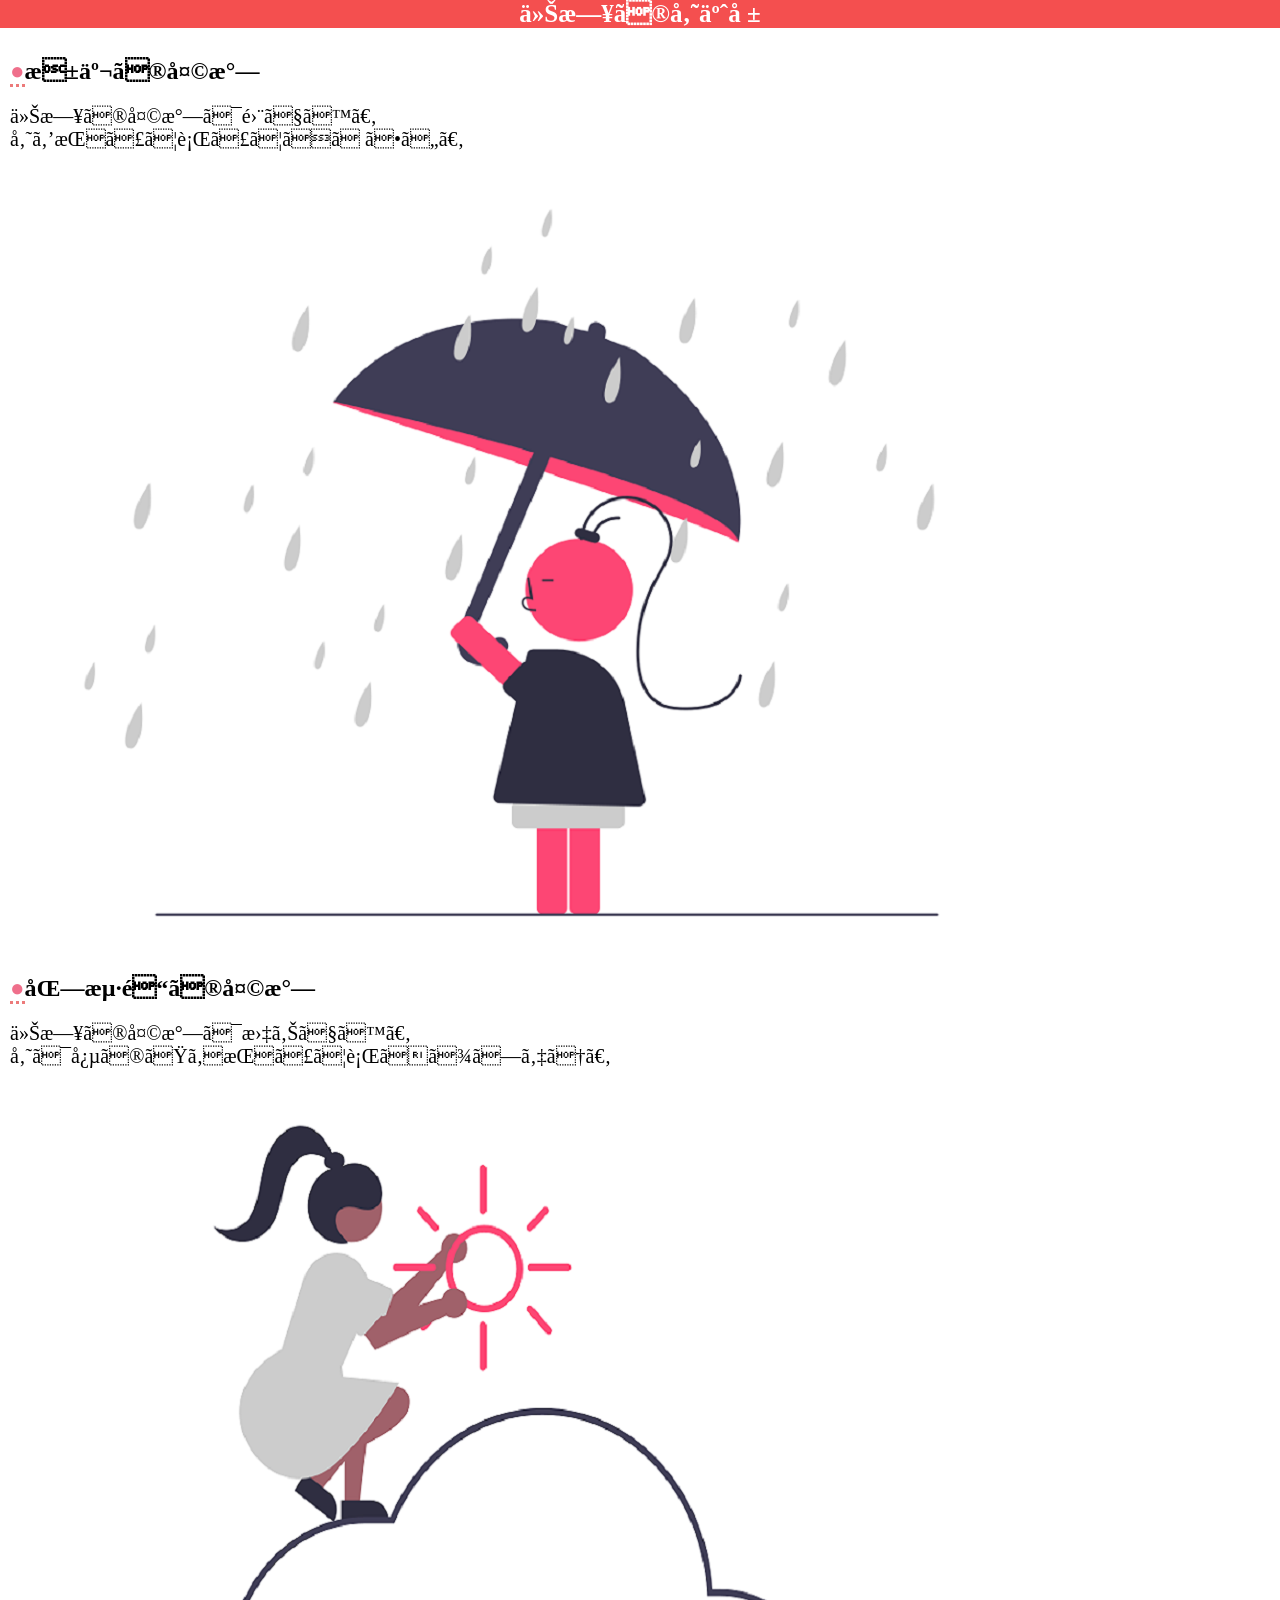
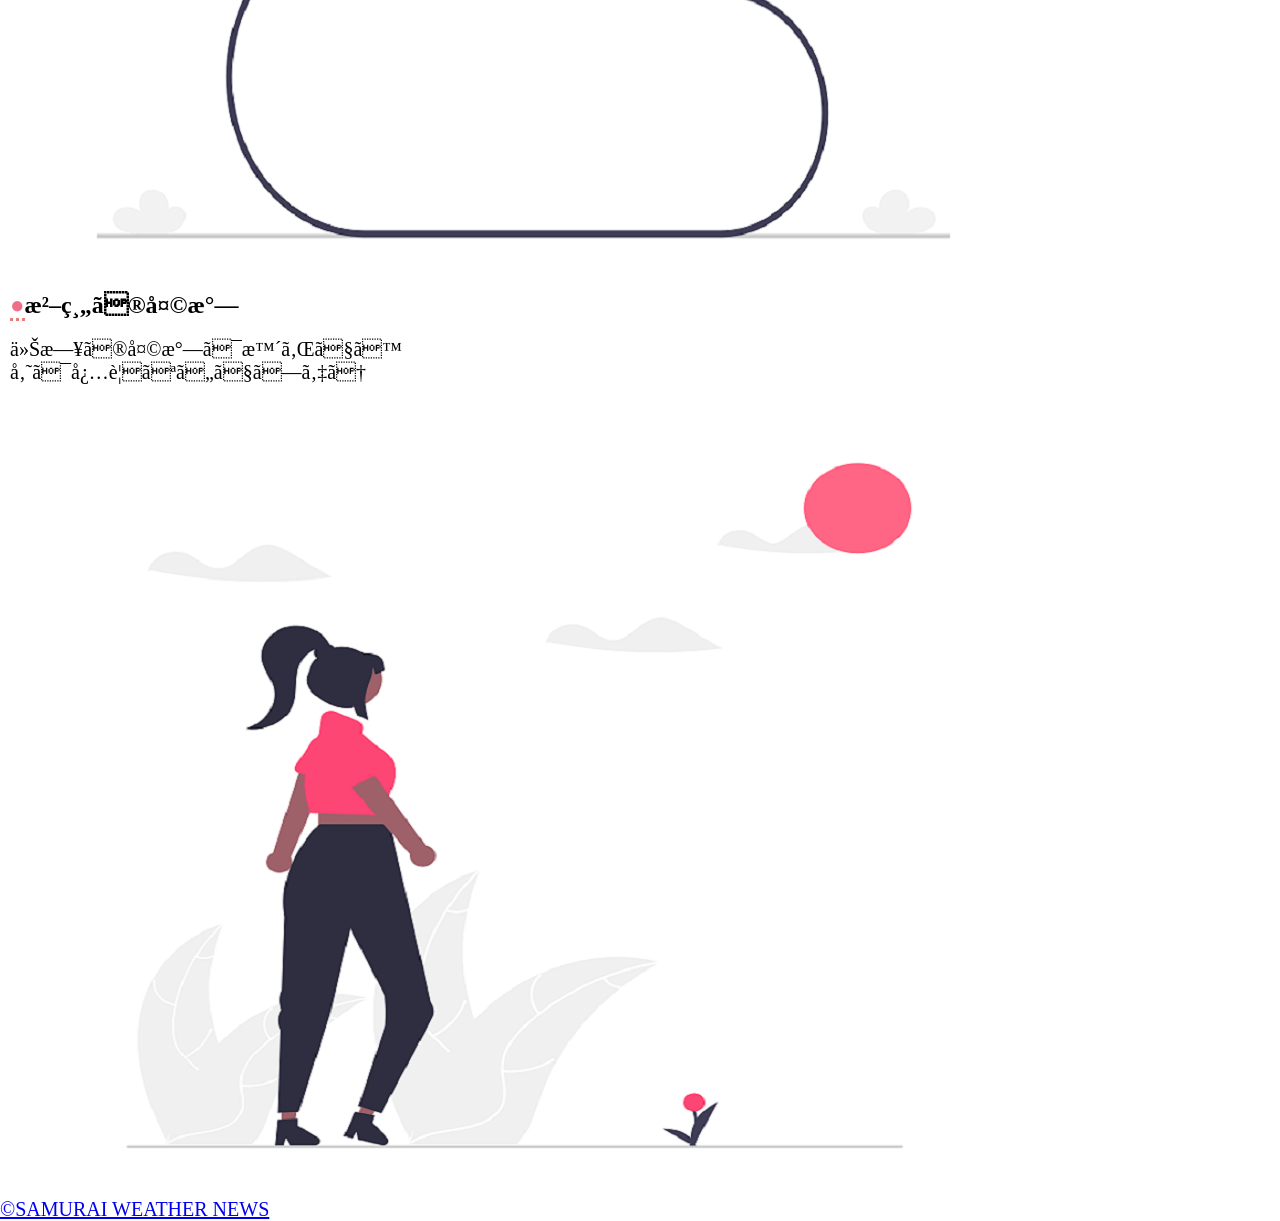
==== kadai_022/kadai_022.html @ bcd8992c "kadai_022をアップロード" ====
<!DOCTYPE html>
<html>
    <head>
        <meta charset="UTH-8">
        <meta name="viewport" content="width=device-width, initial-seale=1.0">
        <link rel="stylesheet" href="style.css">
        <meta name="description" content="このページは22章の課題です。">
        <title>22章課題</title>
    </head>
    <body>

        <header>
            <h1>今日の傘予報</h1>
        </header>

    <main>


        <div id="parent">
            <div class="content">
                <h2>東京の天気</h2>
                <p>今日の天気は雨です。</p>
                <p>傘を持って行ってください。</p>
                <img src="images/rainy.png" alt="雨">
            </div>

            <div class="contents">
                <h2>北海道の天気</h2>
                <p>今日の天気は曇りです。</p>
                <p>傘は念のため持って行きましょう。</p>
                <img src="images/cloudy.png" alt="曇り">
            </div>

            <div class="contents">
                <h2>沖縄の天気</h2>
                <p>今日の天気は晴れです</p>
                <p>傘は必要ないでしょう</p>
                <img src="images/sunny.png" alt="晴れ">
            </div>

        </div>

    </main>

    <footer>
        <a href="https://www.sejuku.net/corp/">&copy;SAMURAI WEATHER NEWS</a>
    </footer>
</html>
</body>
---- kadai_022/style.css ----
h1{
    font-size: 25px;
    color: rgb(255, 255, 255);
    margin: 0;
}
h2::before{
    content: "●";
    color: rgb(239, 111, 139);
    border-bottom: 3px dotted rgb(236, 122, 122);
    }
P{
    margin: 0;
    font-size: 20px;
}
body{
    margin: 0;
}
a{
    font-size: 20px;
}
header{
    display: flex;
    justify-content: center;
    padding: under 20px;
    background-color:  rgb(244, 79, 79);
}
main{
    padding: 10px;
}
.parent{
    display: flex;
    justify-content: space-between;
}
#contents{
    justify-content: center;
    border: 3px solid rgb(238, 204, 204);
    flex-basis: 25%;
    padding: 10px 15px;
    margin: 20px 0px;
}
#contents p:nth-of-type(2)::first-letter {
    font-weight: bold;
    color:rgb(97, 206, 249);
}
#contents img{
    margin: 10px 0px;
    width: 70%;
}
footer{}
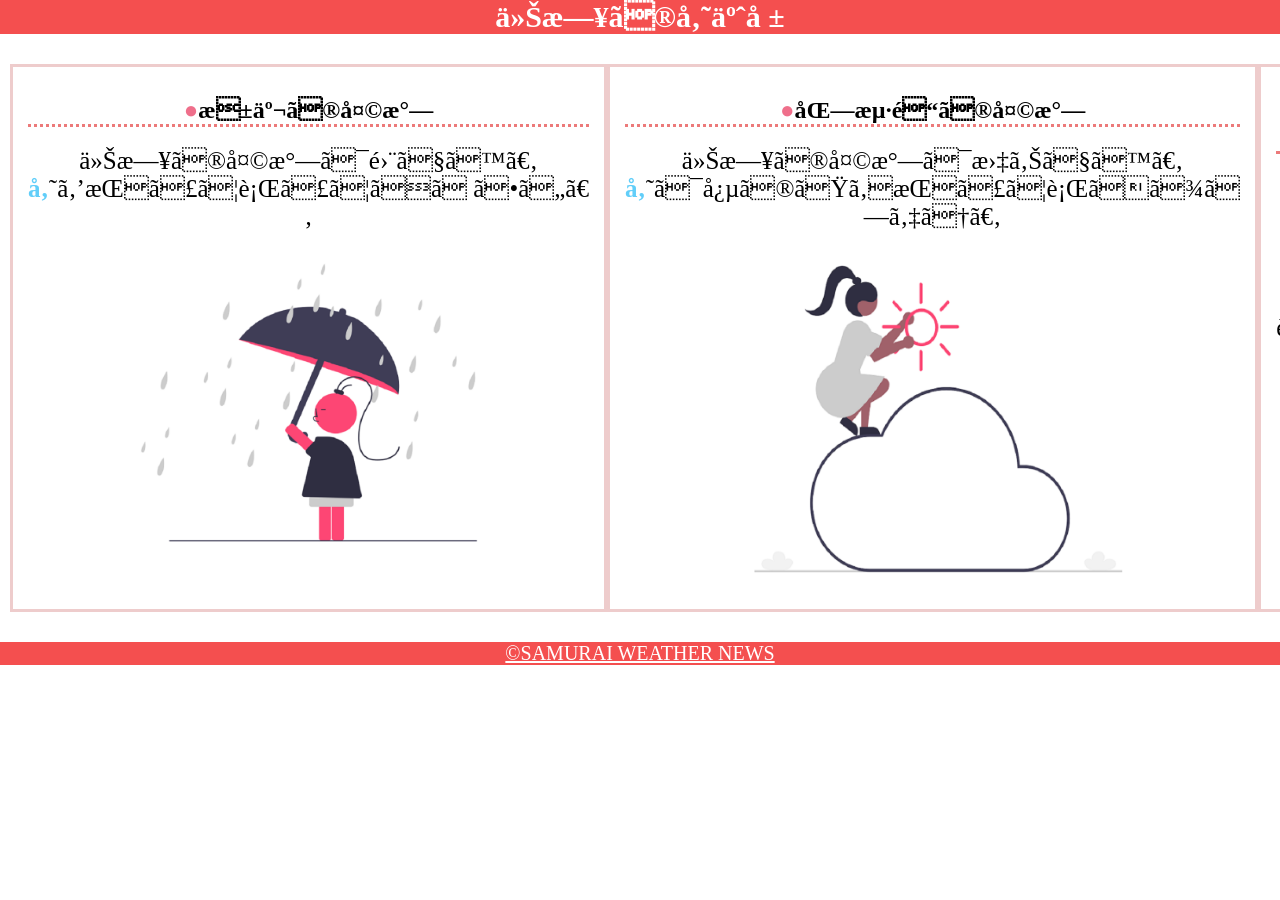
==== commit 62107992: "kadai_022をアップロード" ====
--- a/kadai_022/kadai_022.html
+++ b/kadai_022/kadai_022.html
@@ -15,9 +15,8 @@
 
     <main>
 
-
         <div id="parent">
-            <div class="content">
+            <div class="contents">
                 <h2>東京の天気</h2>
                 <p>今日の天気は雨です。</p>
                 <p>傘を持って行ってください。</p>
--- a/kadai_022/style.css
+++ b/kadai_022/style.css
@@ -1,23 +1,31 @@
 
 h1{
-    font-size: 25px;
+    font-size: 30px;
     color: rgb(255, 255, 255);
     margin: 0;
 }
 h2::before{
     content: "●";
     color: rgb(239, 111, 139);
-    border-bottom: 3px dotted rgb(236, 122, 122);
     }
+h2{
+    border-bottom: 3px dotted rgb(236, 122, 122);}
 P{
     margin: 0;
-    font-size: 20px;
+    font-size: 25px;
 }
 body{
     margin: 0;
 }
 a{
+    color: rgb(255, 255, 255);
     font-size: 20px;
+}
+a:visited{
+    color: rgb(193, 234, 251);
+}
+a:hover{
+    color: rgb(245, 178, 168);
 }
 header{
     display: flex;
@@ -26,25 +34,35 @@
     background-color:  rgb(244, 79, 79);
 }
 main{
-    padding: 10px;
+    margin:  10px 10px 10px 10px;
 }
-.parent{
-    display: flex;
-    justify-content: space-between;
+#parent{
+    display:flex;
+    justify-content:space-between;
+    flex-direction: row
 }
-#contents{
-    justify-content: center;
+@media screen and (max-width: 768px){
+    #parent{
+    display: inline-block
+    }
+}
+.contents{
+    text-align: center;
     border: 3px solid rgb(238, 204, 204);
     flex-basis: 25%;
     padding: 10px 15px;
     margin: 20px 0px;
 }
-#contents p:nth-of-type(2)::first-letter {
+.contents p:nth-of-type(2)::first-letter {
     font-weight: bold;
     color:rgb(97, 206, 249);
 }
-#contents img{
+.contents img{
     margin: 10px 0px;
     width: 70%;
 }
-footer{}+footer{
+    display: flex;
+    justify-content: center;
+    background-color: rgb(244, 79, 79);
+}
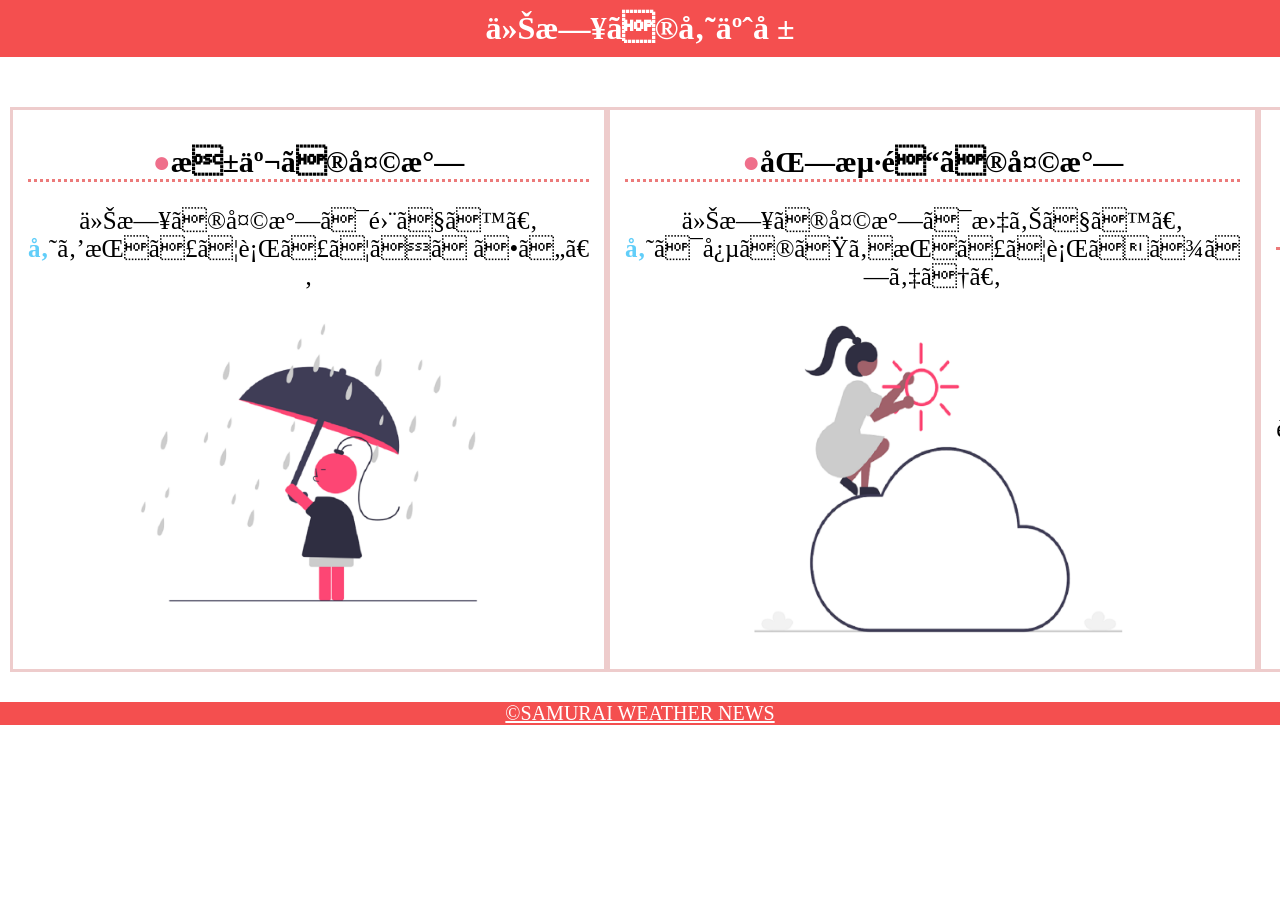
==== commit c6eb2cd9: "kadai_022をアップロード" ====
--- a/kadai_022/kadai_022.html
+++ b/kadai_022/kadai_022.html
@@ -1,8 +1,8 @@
 <!DOCTYPE html>
 <html>
     <head>
-        <meta charset="UTH-8">
-        <meta name="viewport" content="width=device-width, initial-seale=1.0">
+        <meta charset="UHF-8 ">
+        <meta name="viewport" content="width=device-width, initial-scale=1.0">
         <link rel="stylesheet" href="style.css">
         <meta name="description" content="このページは22章の課題です。">
         <title>22章課題</title>
@@ -31,7 +31,7 @@
             </div>
 
             <div class="contents">
-                <h2>沖縄の天気</h2>
+                <h2>沖縄の天気です。</h2>
                 <p>今日の天気は晴れです</p>
                 <p>傘は必要ないでしょう</p>
                 <img src="images/sunny.png" alt="晴れ">
--- a/kadai_022/style.css
+++ b/kadai_022/style.css
@@ -1,6 +1,5 @@
 
 h1{
-    font-size: 30px;
     color: rgb(255, 255, 255);
     margin: 0;
 }
@@ -9,6 +8,7 @@
     color: rgb(239, 111, 139);
     }
 h2{
+    font-size: 30px;
     border-bottom: 3px dotted rgb(236, 122, 122);}
 P{
     margin: 0;
@@ -30,20 +30,22 @@
 header{
     display: flex;
     justify-content: center;
-    padding: under 20px;
+    padding: 10px;
+    margin-bottom: 20px;
     background-color:  rgb(244, 79, 79);
 }
 main{
-    margin:  10px 10px 10px 10px;
+    padding: 10px;
 }
 #parent{
     display:flex;
     justify-content:space-between;
-    flex-direction: row
+    flex-direction:row;
 }
 @media screen and (max-width: 768px){
     #parent{
-    display: inline-block
+    display: flex;
+    flex-direction: column;
     }
 }
 .contents{
